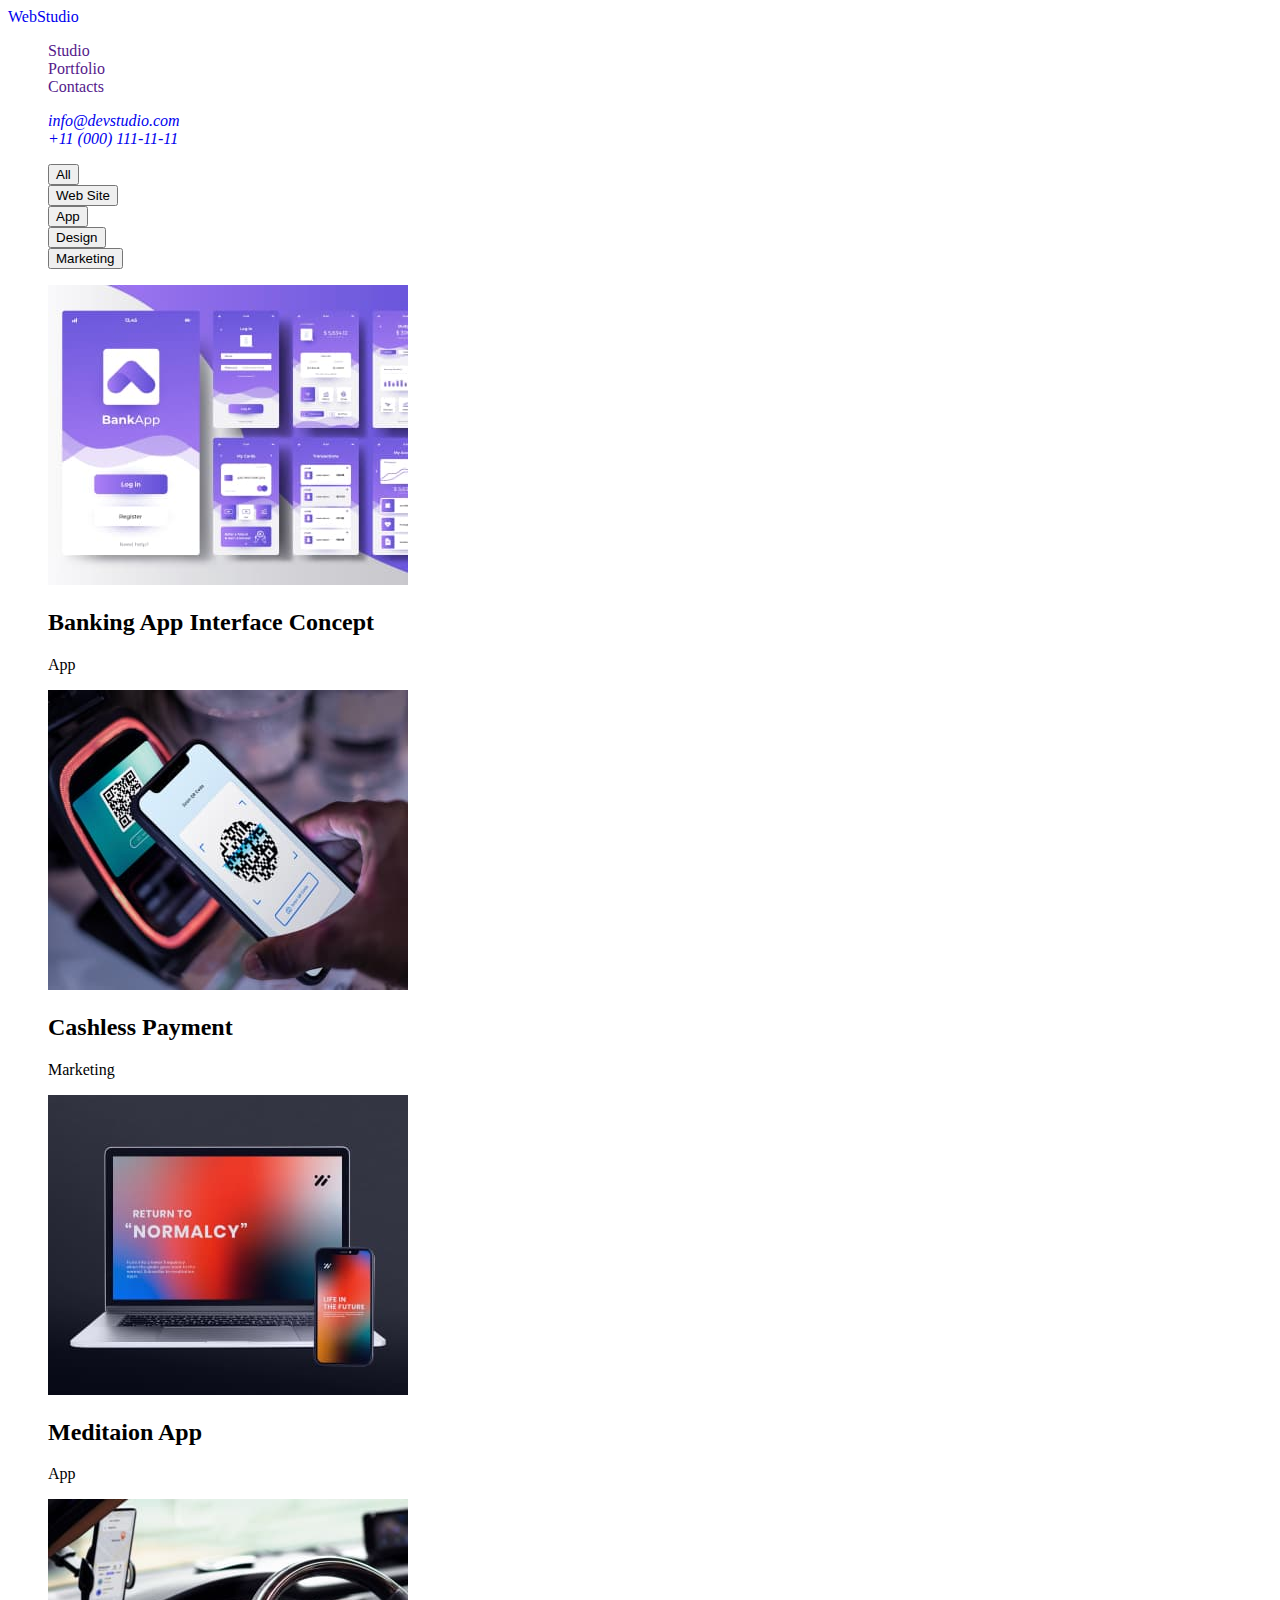
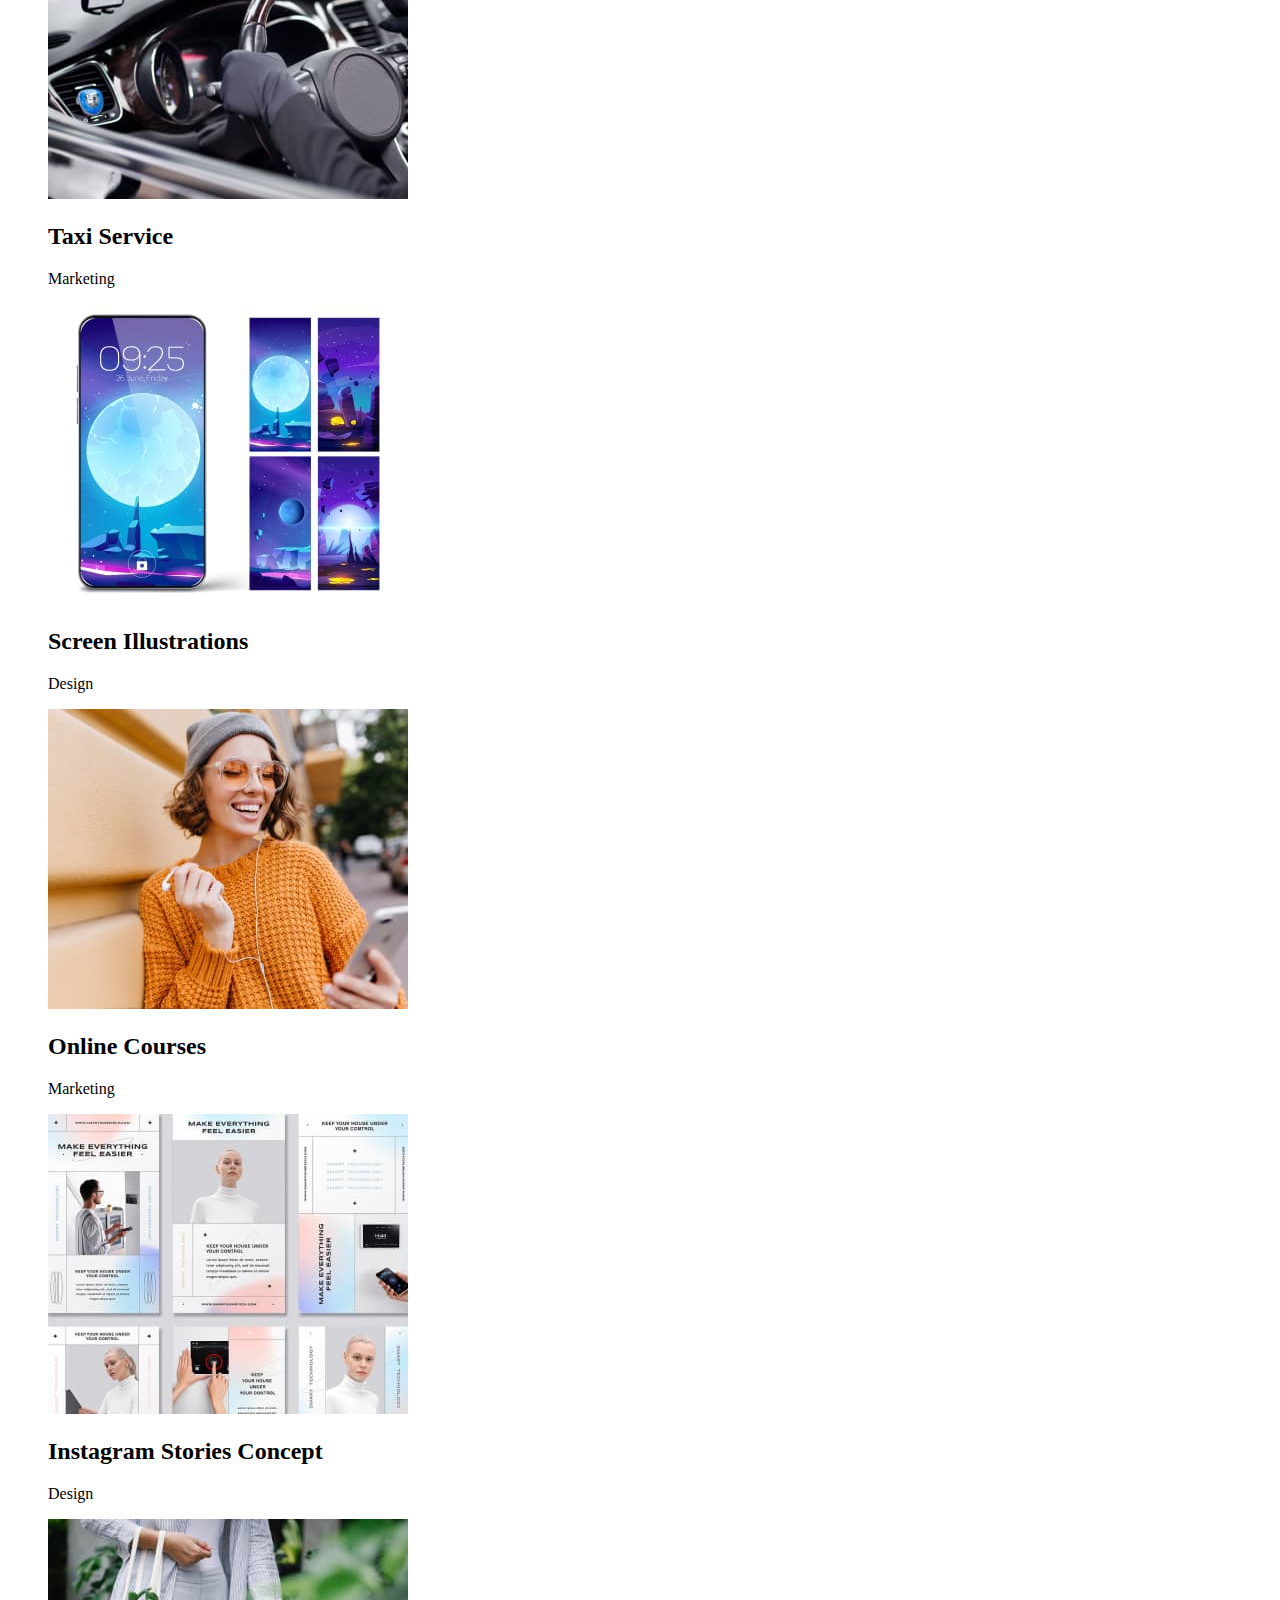
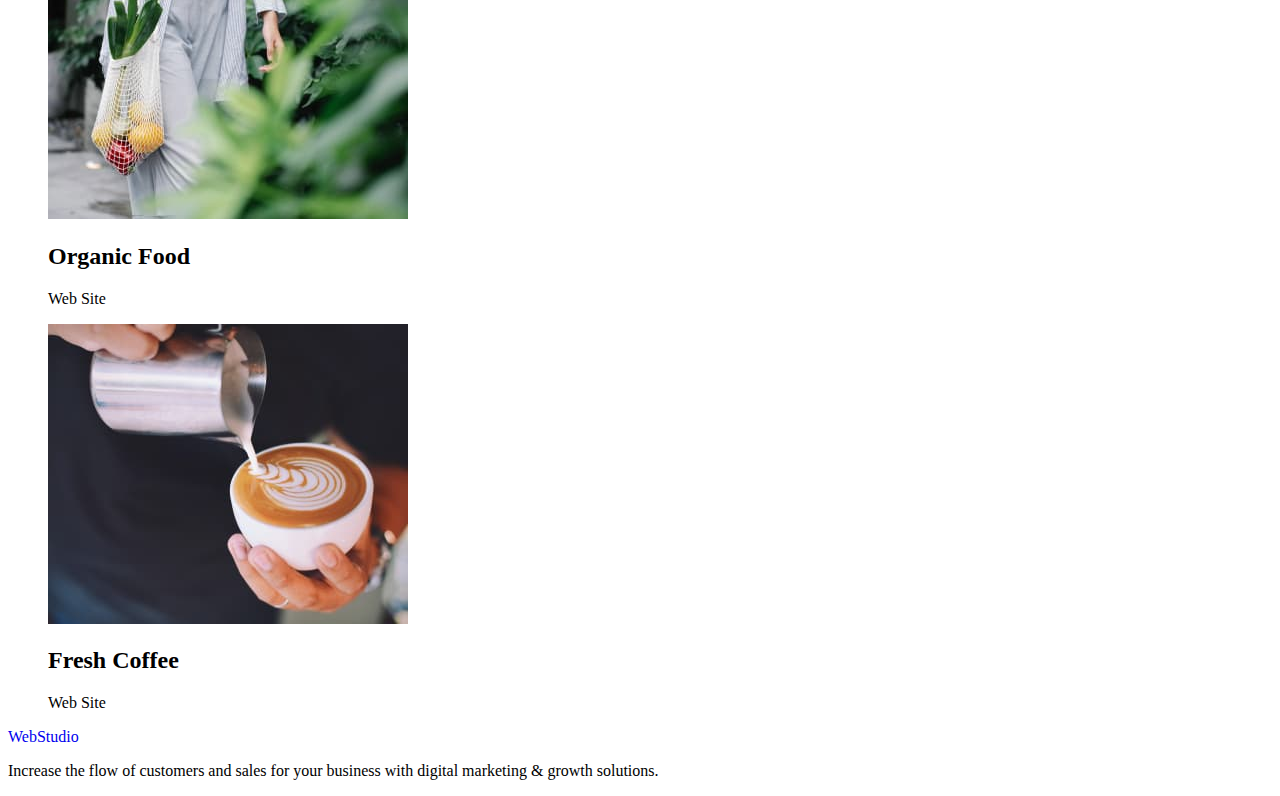
==== portfolio.html @ f1226c9b "update" ====
<!DOCTYPE html>
<html lang="en">
  <head>
    <meta charset="UTF-8" />
    <meta http-equiv="X-UA-Compatible" content="IE=edge" />
    <meta name="viewport" content="width=device-width, initial-scale=1.0" />
    <title>Document</title>
    <link rel="stylesheet" href="./css/styles.css" />
  </head>
  <body>
    <header>
      <nav>
        <a href="./index.html"><span>Web</span>Studio </a>
        <ul>
          <li><a href="">Studio</a></li>
          <li><a href="">Portfolio</a></li>
          <li><a href="">Contacts</a></li>
        </ul>
      </nav>
      <address>
        <ul>
          <li><a href="mailto:info@devstudio.com">info@devstudio.com</a></li>
          <li><a href="tel:+110001111111">+11 (000) 111-11-11</a></li>
        </ul>
      </address>
    </header>
    <main>
      <section>
        <h1 hidden>Menu</h1>
        <ul>
          <li><button type="button">All</button></li>
          <li><button type="button">Web Site</button></li>
          <li><button type="button">App</button></li>
          <li><button type="button">Design</button></li>
          <li><button type="button">Marketing</button></li>
        </ul>
      </section>
      <section>
        <h2 hidden>Our work</h2>
        <ul>
          <li>
            <img
              src="./images/projectcard1.jpg"
              alt="Banking App Interface Concept"
              width="360"
            />
            <h2>Banking App Interface Concept</h2>
            <p>App</p>
          </li>
          <li>
            <img
              src="./images/projectcard2.jpg"
              alt="Cashless Payment"
              width="360"
            />
            <h2>Cashless Payment</h2>
            <p>Marketing</p>
          </li>
          <li>
            <img
              src="./images/projectcard3.jpg"
              alt="Meditaion App"
              width="360"
            />
            <h2>Meditaion App</h2>
            <p>App</p>
          </li>
          <li>
            <img src="./images/projectcard4.jpg" alt="Car" width="360" />
            <h2>Taxi Service</h2>
            <p>Marketing</p>
          </li>
          <li>
            <img
              src="./images/projectcard5.jpg"
              alt="Screen Illustrations"
              width="360"
            />
            <h2>Screen Illustrations</h2>
            <p>Design</p>
          </li>
          <li>
            <img
              src="./images/projectcard6.jpg"
              alt="Girl in glasses"
              width="360"
            />
            <h2>Online Courses</h2>
            <p>Marketing</p>
          </li>
          <li>
            <img
              src="./images/projectcard7.jpg"
              alt="Instagram Stories"
              width="360"
            />
            <h2>Instagram Stories Concept</h2>
            <p>Design</p>
          </li>
          <li>
            <img
              src="./images/projectcard8.jpg"
              alt="Organic Food"
              width="360"
            />
            <h2>Organic Food</h2>
            <p>Web Site</p>
          </li>
          <li>
            <img
              src="./images/projectcard9.jpg"
              alt="Cup of Coffee"
              width="360"
            />
            <h2>Fresh Coffee</h2>
            <p>Web Site</p>
          </li>
        </ul>
      </section>
    </main>
    <footer>
      <a href="./index.html"> WebStudio </a>
      <p>
        Increase the flow of customers and sales for your business with digital
        marketing & growth solutions.
      </p>
    </footer>
  </body>
</html>
---- css/styles.css ----
ul {
    list-style: none;
}
a {
    text-decoration: none;
}
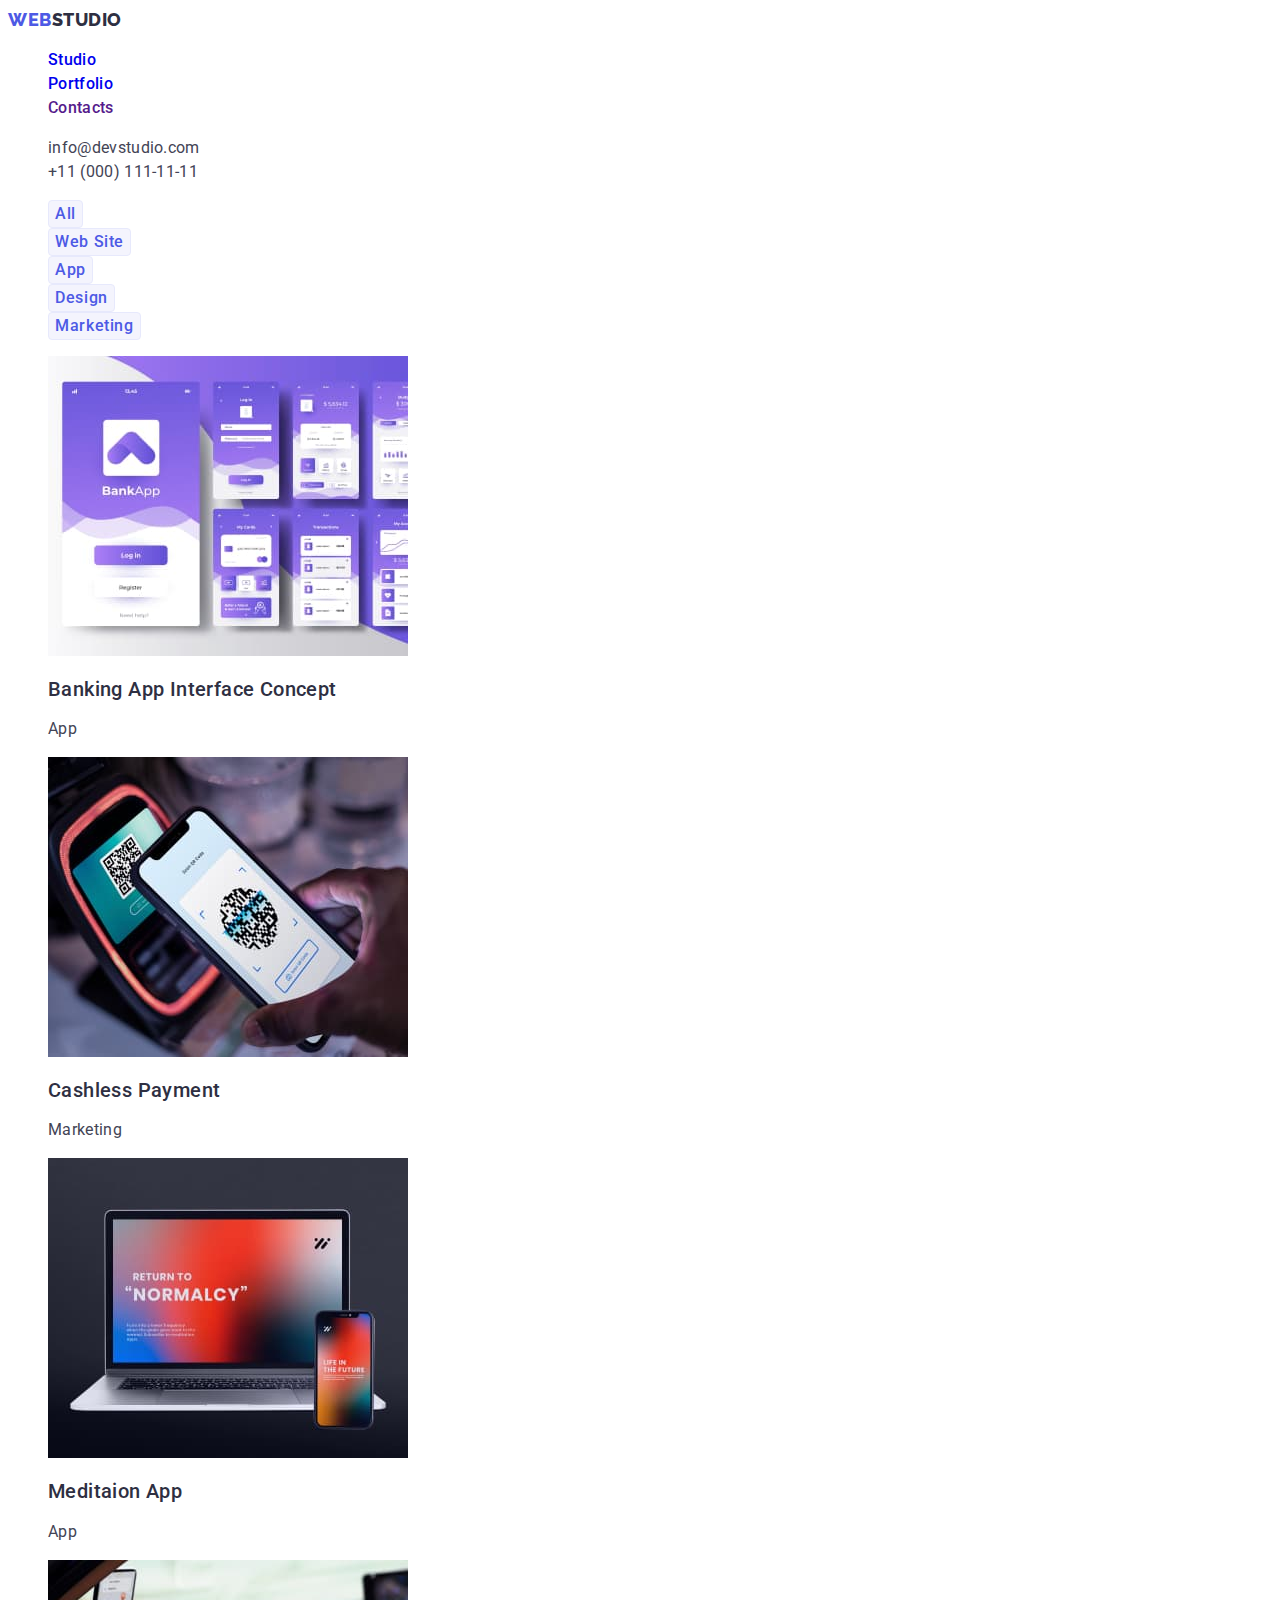
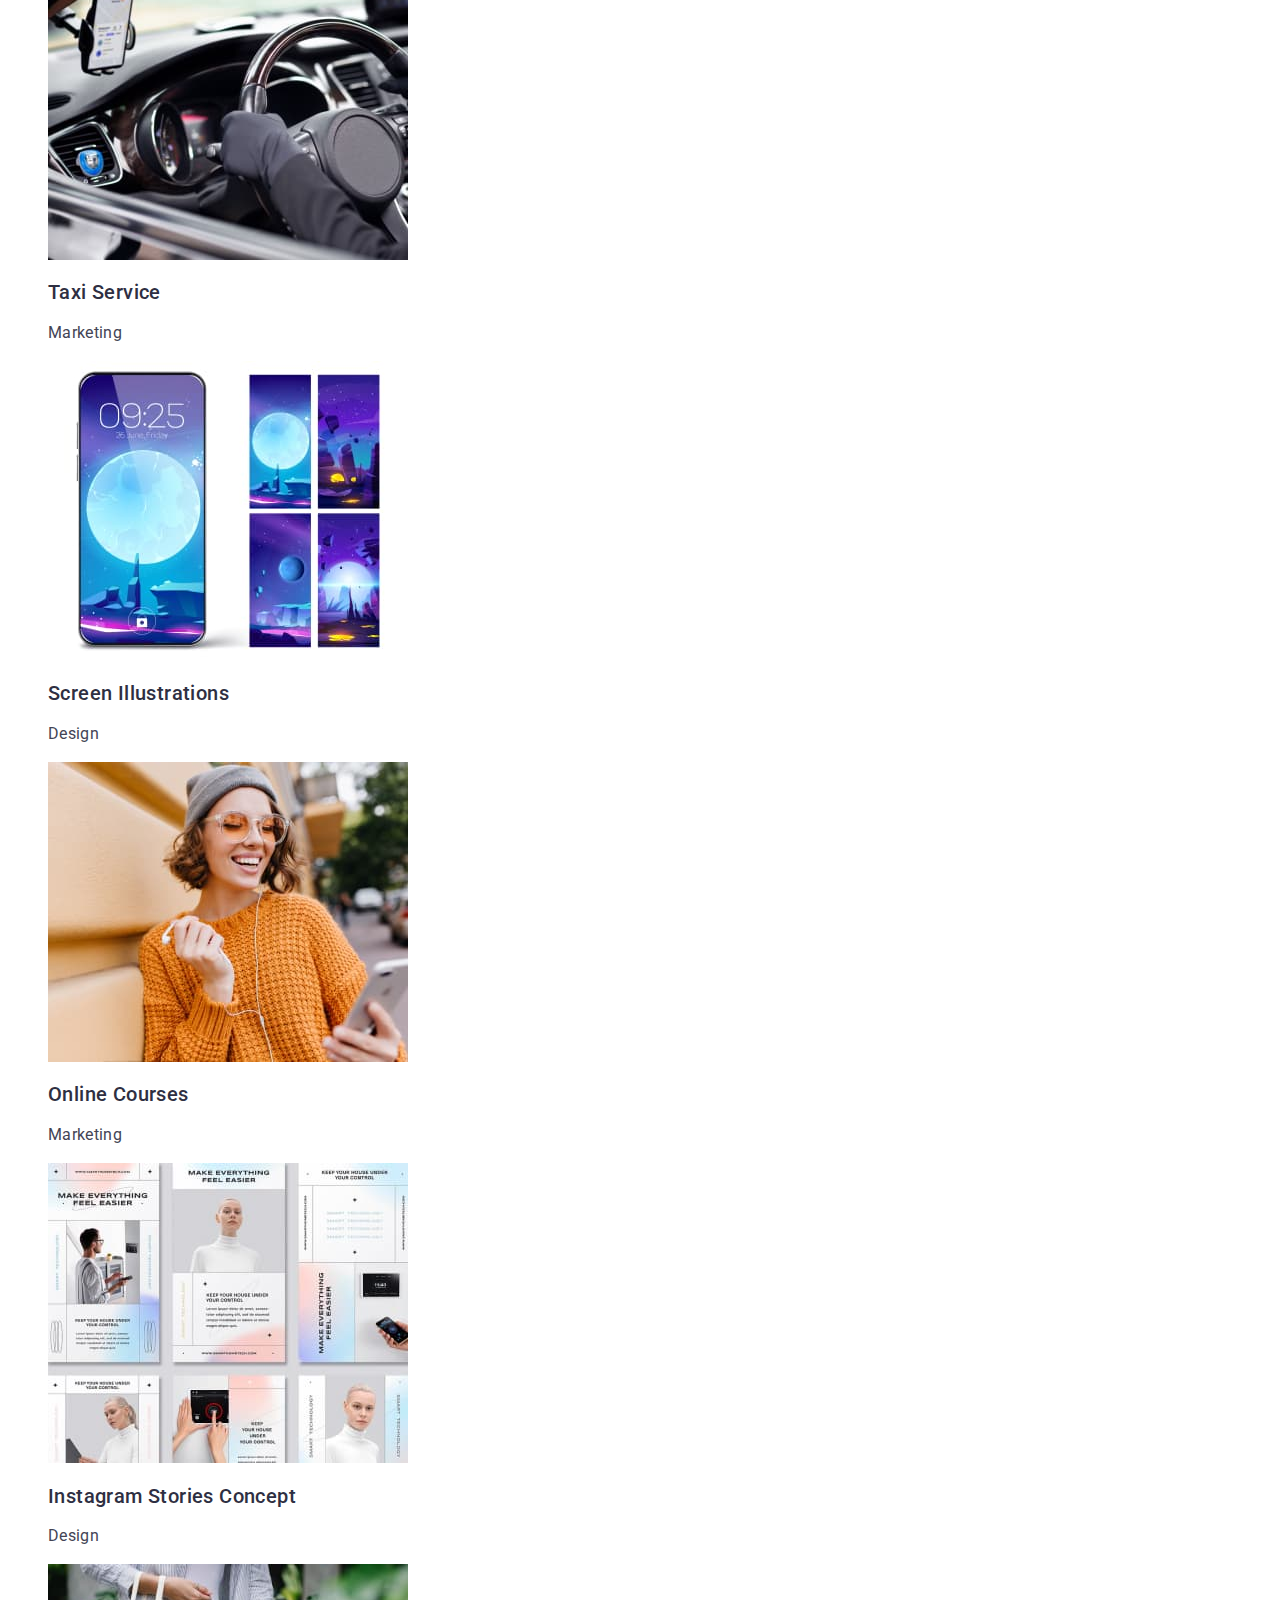
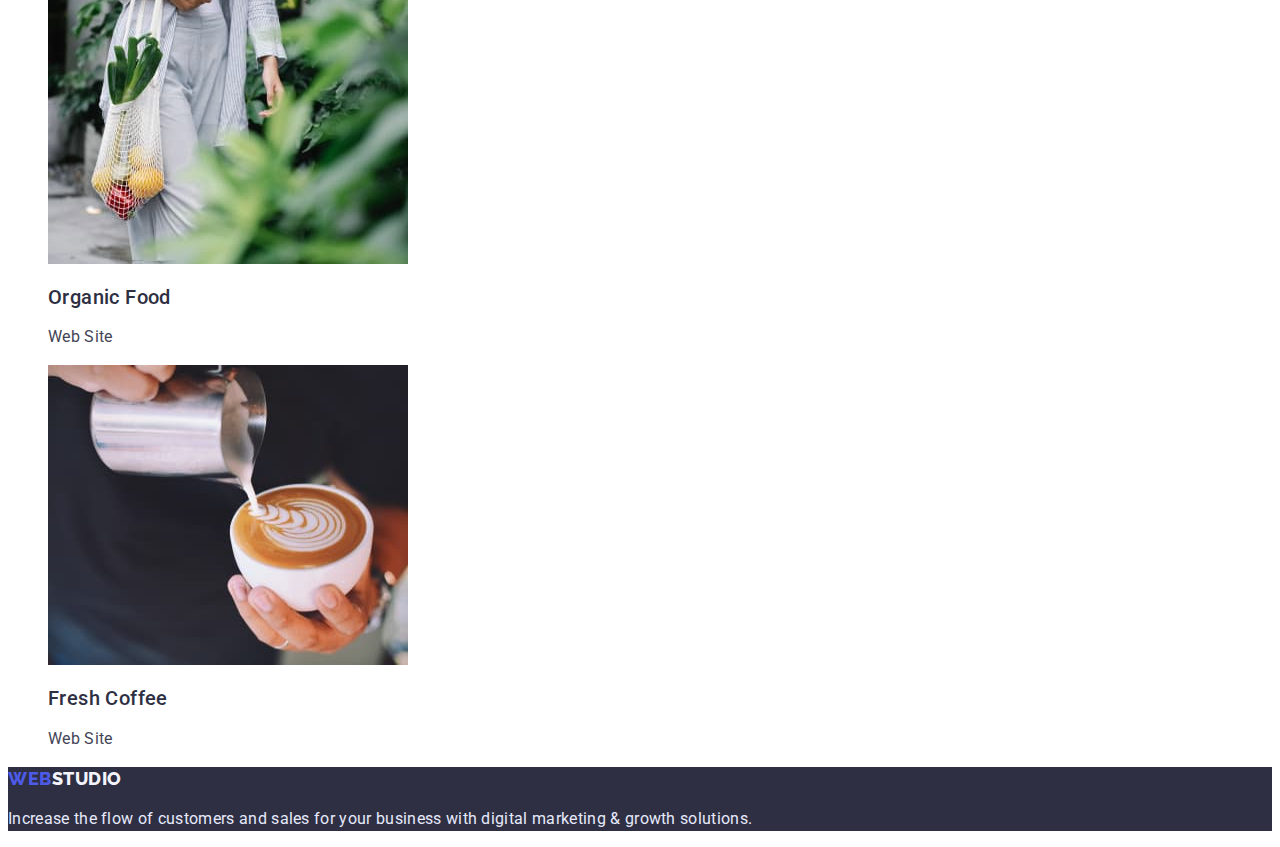
==== commit 60f3e53c: "update css and html" ====
--- a/portfolio.html
+++ b/portfolio.html
@@ -5,47 +5,72 @@
     <meta http-equiv="X-UA-Compatible" content="IE=edge" />
     <meta name="viewport" content="width=device-width, initial-scale=1.0" />
     <title>Document</title>
+    <link rel="preconnect" href="https://fonts.googleapis.com" />
+    <link rel="preconnect" href="https://fonts.gstatic.com" crossorigin />
+    <link rel="preconnect" href="https://fonts.googleapis.com" />
+    <link rel="preconnect" href="https://fonts.gstatic.com" crossorigin />
+    <link
+      href="https://fonts.googleapis.com/css2?family=Raleway:wght@800&family=Roboto:wght@400;500;700;900&display=swap"
+      rel="stylesheet"
+    />
     <link rel="stylesheet" href="./css/styles.css" />
   </head>
   <body>
+    <!--------HEADER------ -->
     <header>
       <nav>
-        <a href="./index.html"><span>Web</span>Studio </a>
-        <ul>
-          <li><a href="">Studio</a></li>
-          <li><a href="">Portfolio</a></li>
-          <li><a href="">Contacts</a></li>
+        <a class="link logo" href="./index.html"
+          ><span class="logo-web">Web</span>Studio
+        </a>
+        <ul class="list list-nav">
+          <li><a class="link link-active" href="./index.html">Studio</a></li>
+          <li>
+            <a class="link link-active" href="./portfolio.html">Portfolio</a>
+          </li>
+          <li><a class="link link-active" href="">Contacts</a></li>
         </ul>
       </nav>
       <address>
-        <ul>
-          <li><a href="mailto:info@devstudio.com">info@devstudio.com</a></li>
-          <li><a href="tel:+110001111111">+11 (000) 111-11-11</a></li>
+        <ul class="list">
+          <li>
+            <a
+              class="link link-contact link-active"
+              href="mailto:info@devstudio.com"
+              >info@devstudio.com</a
+            >
+          </li>
+          <li>
+            <a class="link link-contact" href="tel:+110001111111"
+              >+11 (000) 111-11-11</a
+            >
+          </li>
         </ul>
       </address>
     </header>
     <main>
+      <!--------NAVIGATION-BTN------ -->
       <section>
         <h1 hidden>Menu</h1>
-        <ul>
-          <li><button type="button">All</button></li>
-          <li><button type="button">Web Site</button></li>
-          <li><button type="button">App</button></li>
-          <li><button type="button">Design</button></li>
-          <li><button type="button">Marketing</button></li>
+        <ul class="list">
+          <li><button class="btn-menu" type="button">All</button></li>
+          <li><button class="btn-menu" type="button">Web Site</button></li>
+          <li><button class="btn-menu" type="button">App</button></li>
+          <li><button class="btn-menu" type="button">Design</button></li>
+          <li><button class="btn-menu" type="button">Marketing</button></li>
         </ul>
       </section>
+      <!--------GALLERY------ -->
       <section>
         <h2 hidden>Our work</h2>
-        <ul>
+        <ul class="list">
           <li>
             <img
               src="./images/projectcard1.jpg"
               alt="Banking App Interface Concept"
               width="360"
             />
-            <h2>Banking App Interface Concept</h2>
-            <p>App</p>
+            <h2 class="advantage-subtitle">Banking App Interface Concept</h2>
+            <p class="advantage-text">App</p>
           </li>
           <li>
             <img
@@ -53,8 +78,8 @@
               alt="Cashless Payment"
               width="360"
             />
-            <h2>Cashless Payment</h2>
-            <p>Marketing</p>
+            <h2 class="advantage-subtitle">Cashless Payment</h2>
+            <p class="advantage-text">Marketing</p>
           </li>
           <li>
             <img
@@ -62,13 +87,13 @@
               alt="Meditaion App"
               width="360"
             />
-            <h2>Meditaion App</h2>
-            <p>App</p>
+            <h2 class="advantage-subtitle">Meditaion App</h2>
+            <p class="advantage-text">App</p>
           </li>
           <li>
             <img src="./images/projectcard4.jpg" alt="Car" width="360" />
-            <h2>Taxi Service</h2>
-            <p>Marketing</p>
+            <h2 class="advantage-subtitle">Taxi Service</h2>
+            <p class="advantage-text">Marketing</p>
           </li>
           <li>
             <img
@@ -76,8 +101,8 @@
               alt="Screen Illustrations"
               width="360"
             />
-            <h2>Screen Illustrations</h2>
-            <p>Design</p>
+            <h2 class="advantage-subtitle">Screen Illustrations</h2>
+            <p class="advantage-text">Design</p>
           </li>
           <li>
             <img
@@ -85,8 +110,8 @@
               alt="Girl in glasses"
               width="360"
             />
-            <h2>Online Courses</h2>
-            <p>Marketing</p>
+            <h2 class="advantage-subtitle">Online Courses</h2>
+            <p class="advantage-text">Marketing</p>
           </li>
           <li>
             <img
@@ -94,8 +119,8 @@
               alt="Instagram Stories"
               width="360"
             />
-            <h2>Instagram Stories Concept</h2>
-            <p>Design</p>
+            <h2 class="advantage-subtitle">Instagram Stories Concept</h2>
+            <p class="advantage-text">Design</p>
           </li>
           <li>
             <img
@@ -103,8 +128,8 @@
               alt="Organic Food"
               width="360"
             />
-            <h2>Organic Food</h2>
-            <p>Web Site</p>
+            <h2 class="advantage-subtitle">Organic Food</h2>
+            <p class="advantage-text">Web Site</p>
           </li>
           <li>
             <img
@@ -112,15 +137,19 @@
               alt="Cup of Coffee"
               width="360"
             />
-            <h2>Fresh Coffee</h2>
-            <p>Web Site</p>
+            <h2 class="advantage-subtitle">Fresh Coffee</h2>
+            <p class="advantage-text">Web Site</p>
           </li>
         </ul>
       </section>
     </main>
-    <footer>
-      <a href="./index.html"> WebStudio </a>
-      <p>
+    <!--------- FOOTER---- -->
+    <footer class="main-section">
+      <a class="link logo" href="./index.html"
+        ><span class="logo-web">Web</span
+        ><span class="logo-web-light">Studio</span>
+      </a>
+      <p class="advantage-text footer-content">
         Increase the flow of customers and sales for your business with digital
         marketing & growth solutions.
       </p>
--- a/css/styles.css
+++ b/css/styles.css
@@ -1,6 +1,153 @@
-ul {
-    list-style: none;
+body {
+  color: #2e2f42;
+  background-color: #ffffff;
+  font-family: 'Roboto', sans-serif;
 }
-a {
-    text-decoration: none;
-}+
+.list {
+  list-style: none;
+  font-style: normal;
+}
+
+.link {
+  text-decoration: none;
+}
+/*============================HEADER===========*/
+
+.logo {
+  font-family: 'Raleway';
+  font-weight: 800;
+  font-size: 18px;
+  line-height: 1.33;
+  display: flex;
+  align-items: center;
+  letter-spacing: 0.03em;
+  text-transform: uppercase;
+  color: #2e2f42;
+}
+
+.logo-web {
+  color: #4d5ae5;
+}
+
+.list-nav {
+  font-style: normal;
+  font-weight: 500;
+  font-size: 16px;
+  line-height: 1.5;
+  letter-spacing: 0.02em;
+}
+
+.link-contact {
+  font-weight: 400;
+  font-size: 16px;
+  line-height: 1.5;
+  letter-spacing: 0.02em;
+  color: #434455;
+}
+
+.link-active:hover,
+.link-active:focus {
+  color: #404bbf;
+}
+/*============================/HEADER===========*/
+
+/*============================MAIN SECTION===========*/
+
+.main-section {
+  background: #2e2f42;
+}
+.main-title {
+  font-weight: 700;
+  font-size: 56px;
+  line-height: 1.07;
+  text-align: center;
+  letter-spacing: 0.02em;
+  color: #ffffff;
+}
+.btn-order {
+  font-family: 'Roboto', sans-serif;
+  font-weight: 500;
+  font-size: 16px;
+  line-height: 1.5;
+  display: flex;
+  align-items: center;
+  letter-spacing: 0.04em;
+  color: #ffffff;
+  background: #4d5ae5;
+  box-shadow: 0px 4px 4px rgba(0, 0, 0, 0.15);
+  border-radius: 4px;
+  cursor: pointer;
+}
+.btn-order:hover,
+.btn-order:focus {
+  background-color: #404bbf;
+  box-shadow: 0px 4px 4px rgba(0, 0, 0, 0.15);
+  border-radius: 4px;
+}
+.btn-menu {
+  font-family: 'Roboto', sans-serif;
+  font-weight: 500;
+  font-size: 16px;
+  line-height: 1.5;
+  display: flex;
+  align-items: center;
+  text-align: center;
+  letter-spacing: 0.04em;
+  color: #4d5ae5;
+  cursor: pointer;
+
+  background: #f4f4fd;
+  border: 1px solid #e7e9fc;
+  border-radius: 4px;
+}
+.btn-menu:hover,
+.btn-menu:focus {
+  background: #404bbf;
+  box-shadow: 0px 3px 1px rgba(0, 0, 0, 0.1), 0px 2px 1px rgba(0, 0, 0, 0.08),
+    0px 2px 2px rgba(0, 0, 0, 0.12);
+  border-radius: 4px;
+  color: #ffffff;
+}
+/*============================/MAIN SECTION===========*/
+
+/*============================ADVANTAGE===========*/
+.advantage-subtitle {
+  font-weight: 500;
+  font-size: 20px;
+  line-height: 1.2;
+  letter-spacing: 0.02em;
+}
+
+.advantage-text {
+  font-size: 16px;
+  line-height: 1.5;
+  letter-spacing: 0.02em;
+  color: #434455;
+}
+/*============================/ADVANTAGE===========*/
+
+/*============================ABOUT US===========*/
+.main-suptitle {
+  font-weight: 700;
+  font-size: 36px;
+  line-height: 1.11;
+  letter-spacing: 0.02em;
+  text-transform: capitalize;
+}
+/*============================/ABOUT US===========*/
+
+/*============================OUR COMMAND===========*/
+.our-command {
+  background-color: #f4f4fd;
+}
+/*============================/OUR COMMAND===========*/
+
+/*============================FOOTER===========*/
+.logo-web-light {
+  color: #f4f4fd;
+}
+.footer-content {
+  color: #e7e9fc;
+}
+/*============================/FOOTER===========*/
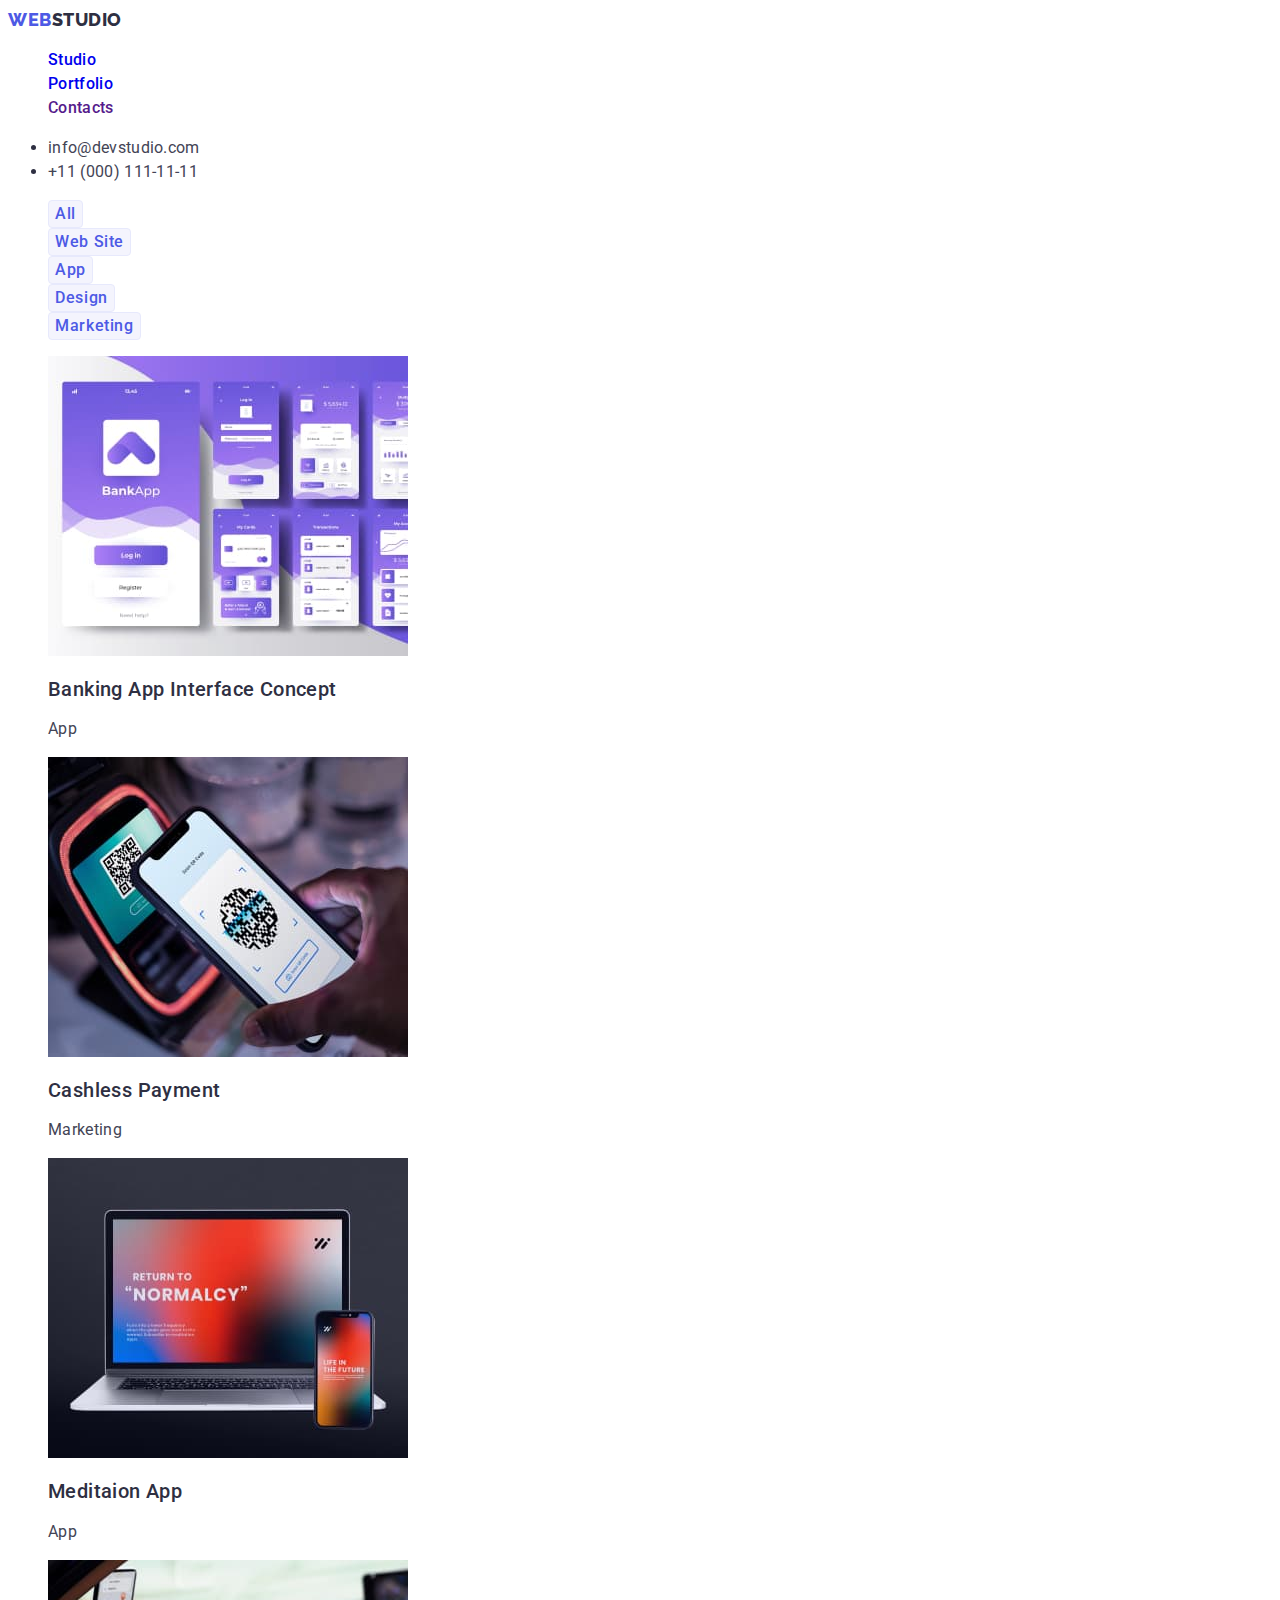
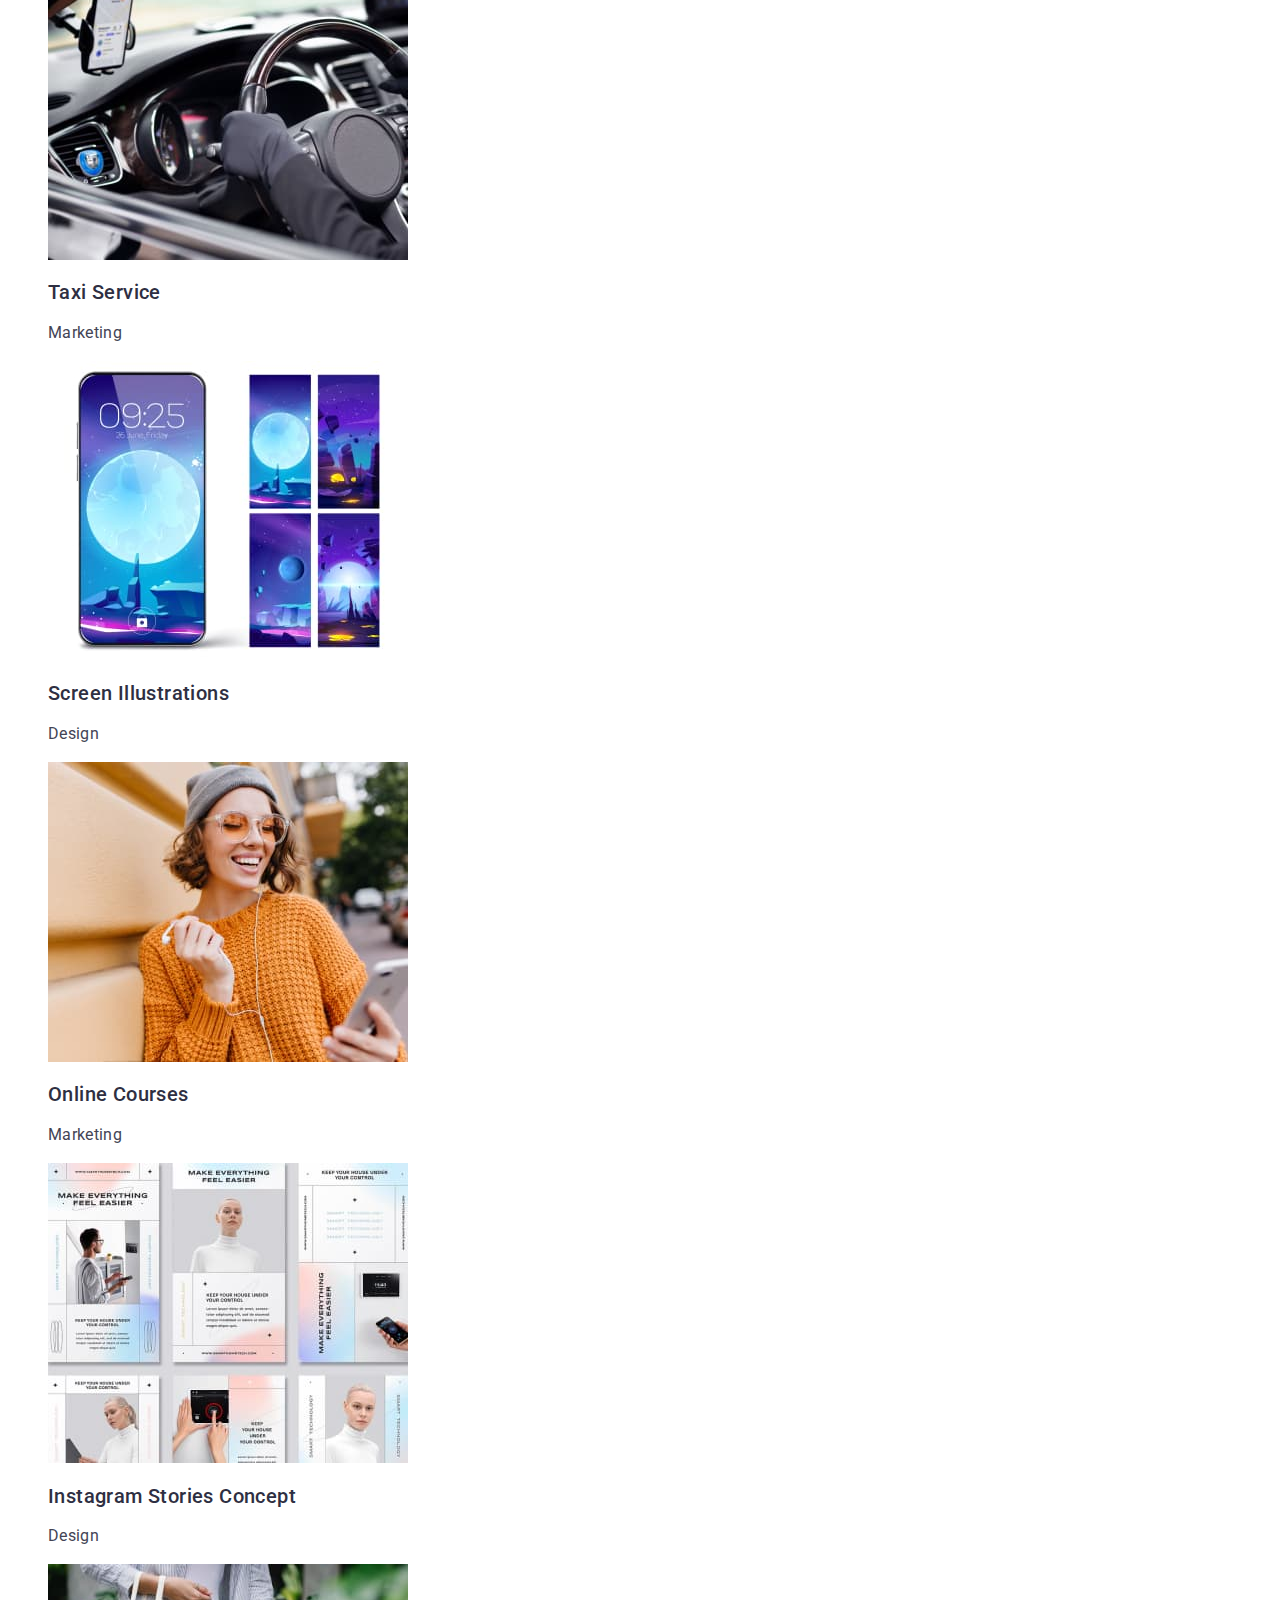
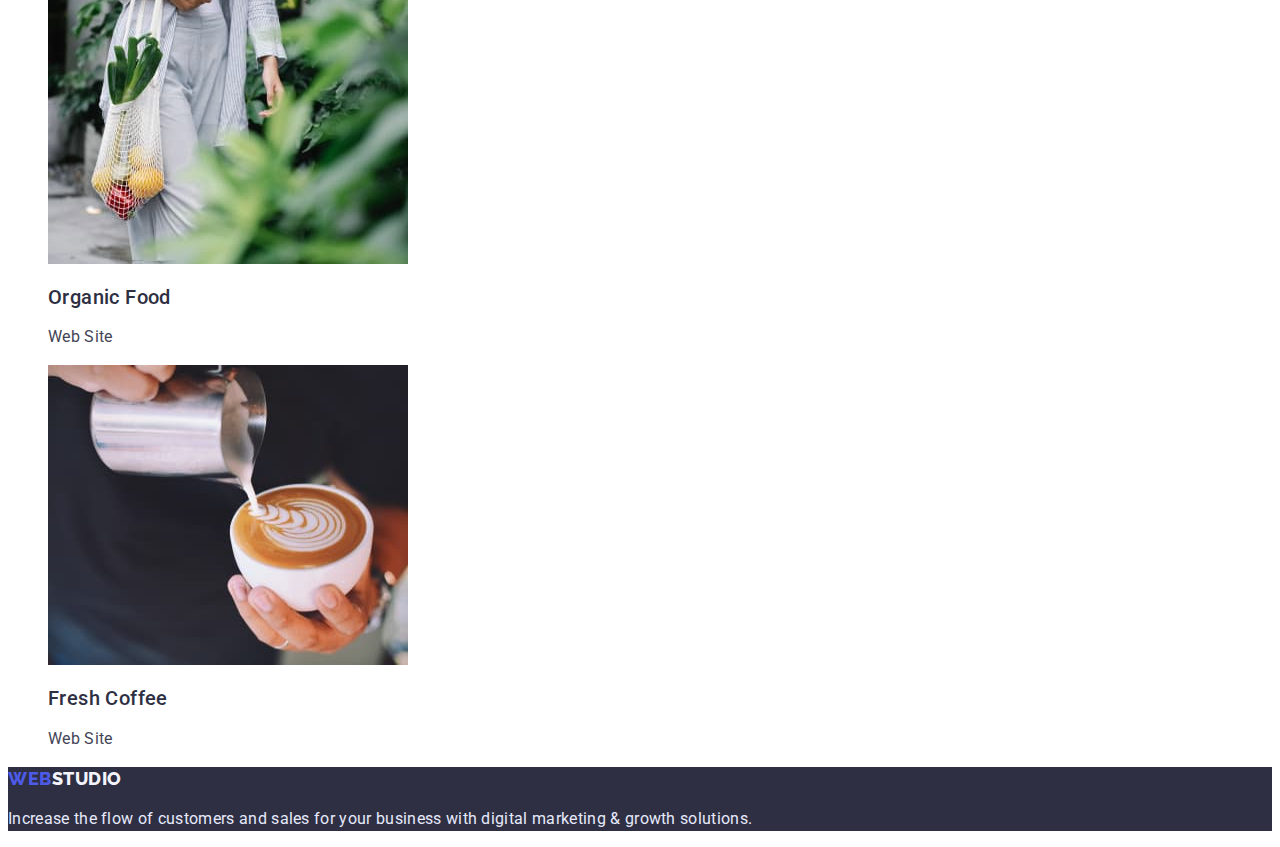
==== commit 199b2b86: "update" ====
--- a/portfolio.html
+++ b/portfolio.html
@@ -30,8 +30,8 @@
           <li><a class="link link-active" href="">Contacts</a></li>
         </ul>
       </nav>
-      <address>
-        <ul class="list">
+      <address class="list">
+        <ul>
           <li>
             <a
               class="link link-contact link-active"
@@ -40,7 +40,7 @@
             >
           </li>
           <li>
-            <a class="link link-contact" href="tel:+110001111111"
+            <a class="link link-contact link-active" href="tel:+110001111111"
               >+11 (000) 111-11-11</a
             >
           </li>
@@ -50,7 +50,7 @@
     <main>
       <!--------NAVIGATION-BTN------ -->
       <section>
-        <h1 hidden>Menu</h1>
+        <h1 hidden class="visually-hidden">Menu</h1>
         <ul class="list">
           <li><button class="btn-menu" type="button">All</button></li>
           <li><button class="btn-menu" type="button">Web Site</button></li>
@@ -61,9 +61,10 @@
       </section>
       <!--------GALLERY------ -->
       <section>
-        <h2 hidden>Our work</h2>
+        <h2 hidden class="visually-hidden">Our work</h2>
         <ul class="list">
           <li>
+            <!-- обернуть картинку заголовок и абзац в ссылку -->
             <img
               src="./images/projectcard1.jpg"
               alt="Banking App Interface Concept"
--- a/css/styles.css
+++ b/css/styles.css
@@ -11,6 +11,18 @@
 
 .link {
   text-decoration: none;
+}
+.visually-hidden {
+  position: absolute;
+  white-space: nowrap;
+  width: 1px;
+  height: 1px;
+  overflow: hidden;
+  border: 0;
+  padding: 0;
+  clip: rect(0 0 0 0);
+  clip-path: inset(50%);
+  margin: -1px;
 }
 /*============================HEADER===========*/
 
@@ -31,7 +43,6 @@
 }
 
 .list-nav {
-  font-style: normal;
   font-weight: 500;
   font-size: 16px;
   line-height: 1.5;
@@ -66,7 +77,7 @@
   color: #ffffff;
 }
 .btn-order {
-  font-family: 'Roboto', sans-serif;
+  font-family: inherit;
   font-weight: 500;
   font-size: 16px;
   line-height: 1.5;
@@ -86,7 +97,7 @@
   border-radius: 4px;
 }
 .btn-menu {
-  font-family: 'Roboto', sans-serif;
+  font-family: inherit;
   font-weight: 500;
   font-size: 16px;
   line-height: 1.5;
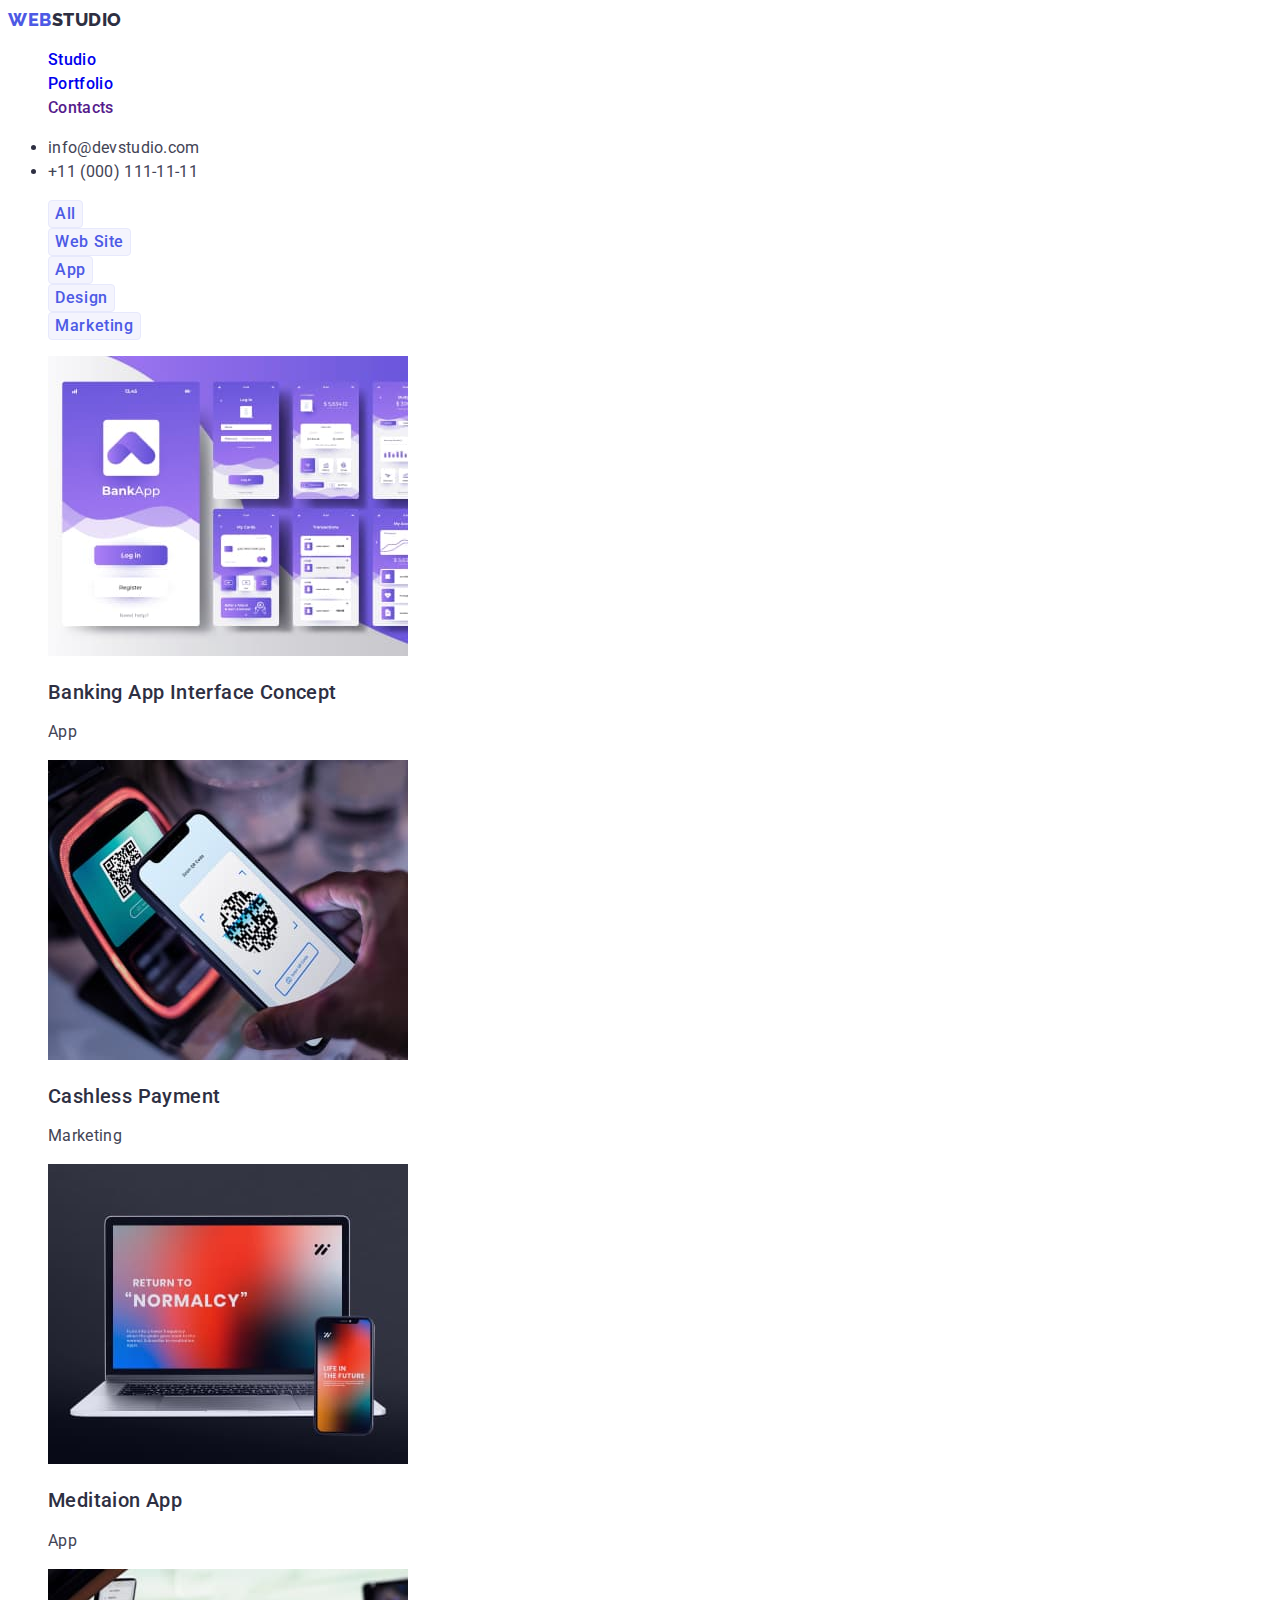
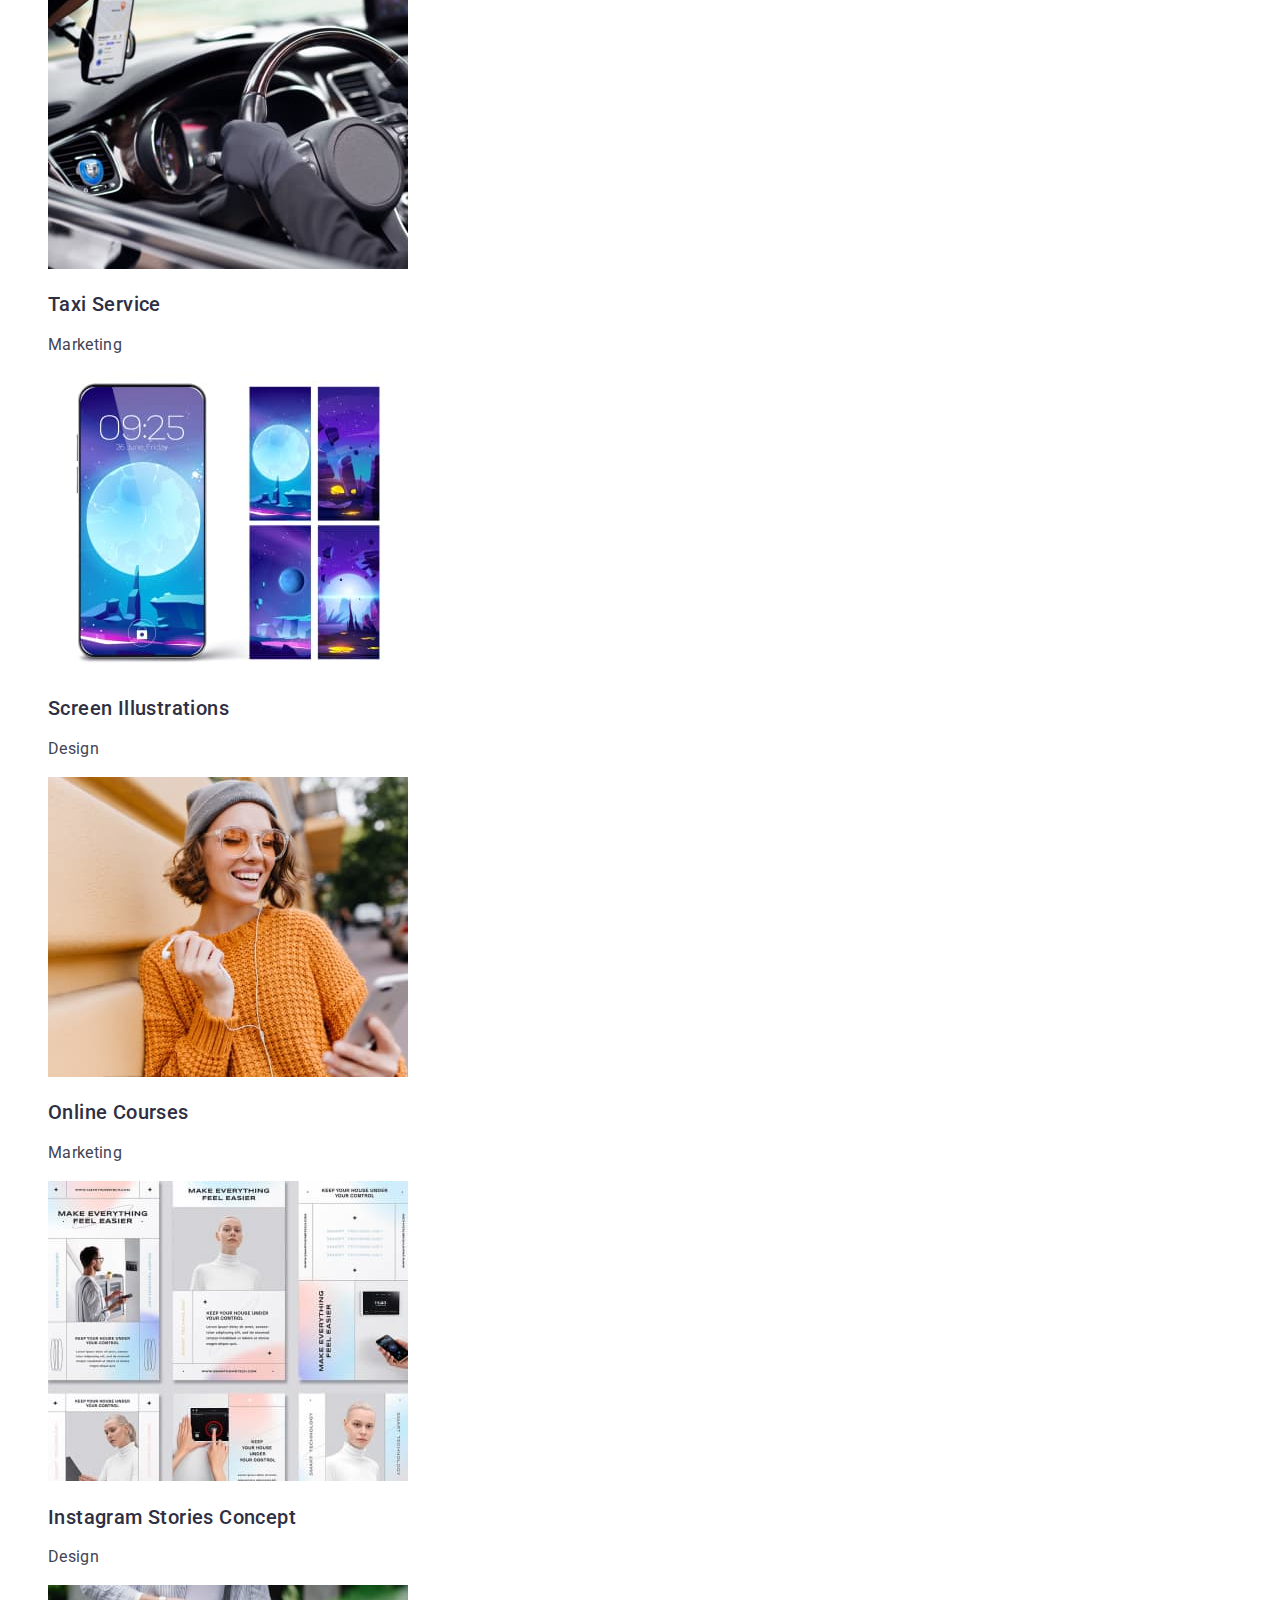
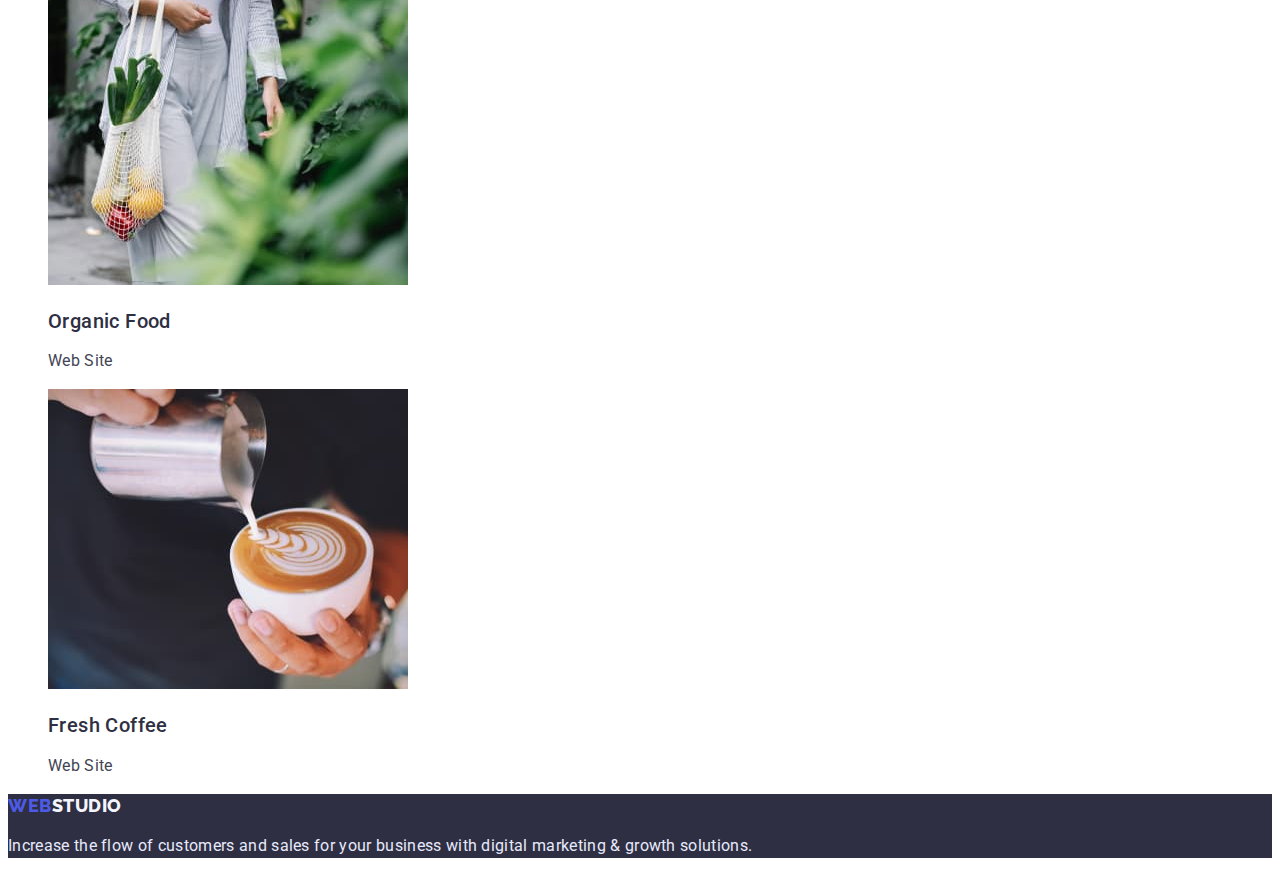
==== commit 3c4f0827: "update" ====
--- a/portfolio.html
+++ b/portfolio.html
@@ -50,18 +50,18 @@
     <main>
       <!--------NAVIGATION-BTN------ -->
       <section>
-        <h1 hidden class="visually-hidden">Menu</h1>
+        <h1 class="visually-hidden">Menu</h1>
         <ul class="list">
-          <li><button class="btn-menu" type="button">All</button></li>
-          <li><button class="btn-menu" type="button">Web Site</button></li>
-          <li><button class="btn-menu" type="button">App</button></li>
-          <li><button class="btn-menu" type="button">Design</button></li>
-          <li><button class="btn-menu" type="button">Marketing</button></li>
+          <li><button class="btn-menu btn" type="button">All</button></li>
+          <li><button class="btn-menu btn" type="button">Web Site</button></li>
+          <li><button class="btn-menu btn" type="button">App</button></li>
+          <li><button class="btn-menu btn" type="button">Design</button></li>
+          <li><button class="btn-menu btn" type="button">Marketing</button></li>
         </ul>
       </section>
       <!--------GALLERY------ -->
       <section>
-        <h2 hidden class="visually-hidden">Our work</h2>
+        <h2 class="visually-hidden">Our work</h2>
         <ul class="list">
           <li>
             <!-- обернуть картинку заголовок и абзац в ссылку -->
--- a/css/styles.css
+++ b/css/styles.css
@@ -2,6 +2,8 @@
   color: #2e2f42;
   background-color: #ffffff;
   font-family: 'Roboto', sans-serif;
+  line-height: 1.5;
+  font-size: 16px;
 }
 
 .list {
@@ -24,6 +26,20 @@
   clip-path: inset(50%);
   margin: -1px;
 }
+/* ====================COMPONENTS============= */
+.btn {
+  font-family: inherit;
+  font-weight: 500;
+  font-size: 16px;
+  line-height: 1.5;
+
+  display: flex;
+  align-items: center;
+  letter-spacing: 0.04em;
+  cursor: pointer;
+  border-radius: 4px;
+}
+/* ====================/COMPONENTS============= */
 /*============================HEADER===========*/
 
 .logo {
@@ -44,15 +60,11 @@
 
 .list-nav {
   font-weight: 500;
-  font-size: 16px;
-  line-height: 1.5;
   letter-spacing: 0.02em;
 }
 
 .link-contact {
   font-weight: 400;
-  font-size: 16px;
-  line-height: 1.5;
   letter-spacing: 0.02em;
   color: #434455;
 }
@@ -69,7 +81,6 @@
   background: #2e2f42;
 }
 .main-title {
-  font-weight: 700;
   font-size: 56px;
   line-height: 1.07;
   text-align: center;
@@ -77,18 +88,10 @@
   color: #ffffff;
 }
 .btn-order {
-  font-family: inherit;
-  font-weight: 500;
-  font-size: 16px;
-  line-height: 1.5;
-  display: flex;
-  align-items: center;
-  letter-spacing: 0.04em;
   color: #ffffff;
   background: #4d5ae5;
   box-shadow: 0px 4px 4px rgba(0, 0, 0, 0.15);
-  border-radius: 4px;
-  cursor: pointer;
+ 
 }
 .btn-order:hover,
 .btn-order:focus {
@@ -96,21 +99,13 @@
   box-shadow: 0px 4px 4px rgba(0, 0, 0, 0.15);
   border-radius: 4px;
 }
+
 .btn-menu {
-  font-family: inherit;
-  font-weight: 500;
-  font-size: 16px;
-  line-height: 1.5;
-  display: flex;
-  align-items: center;
   text-align: center;
-  letter-spacing: 0.04em;
   color: #4d5ae5;
-  cursor: pointer;
-
   background: #f4f4fd;
   border: 1px solid #e7e9fc;
-  border-radius: 4px;
+  
 }
 .btn-menu:hover,
 .btn-menu:focus {
@@ -131,8 +126,6 @@
 }
 
 .advantage-text {
-  font-size: 16px;
-  line-height: 1.5;
   letter-spacing: 0.02em;
   color: #434455;
 }
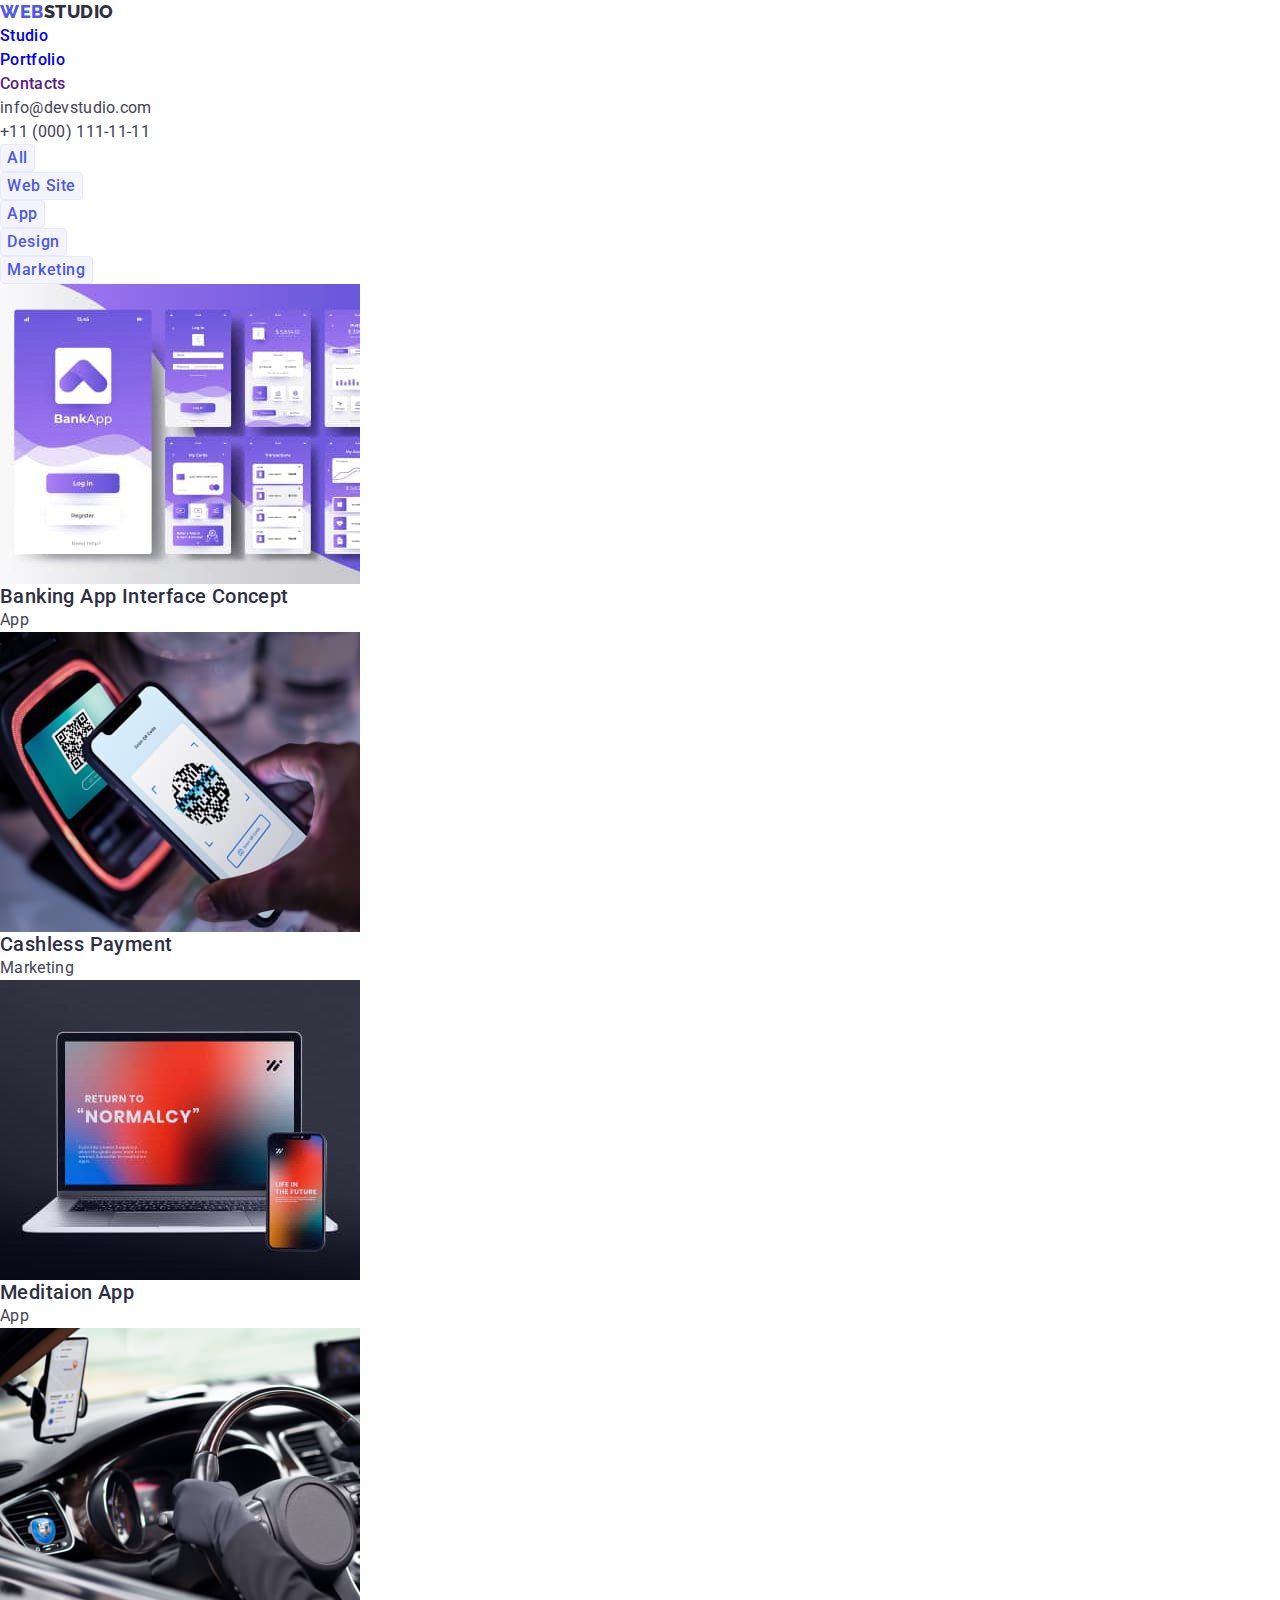
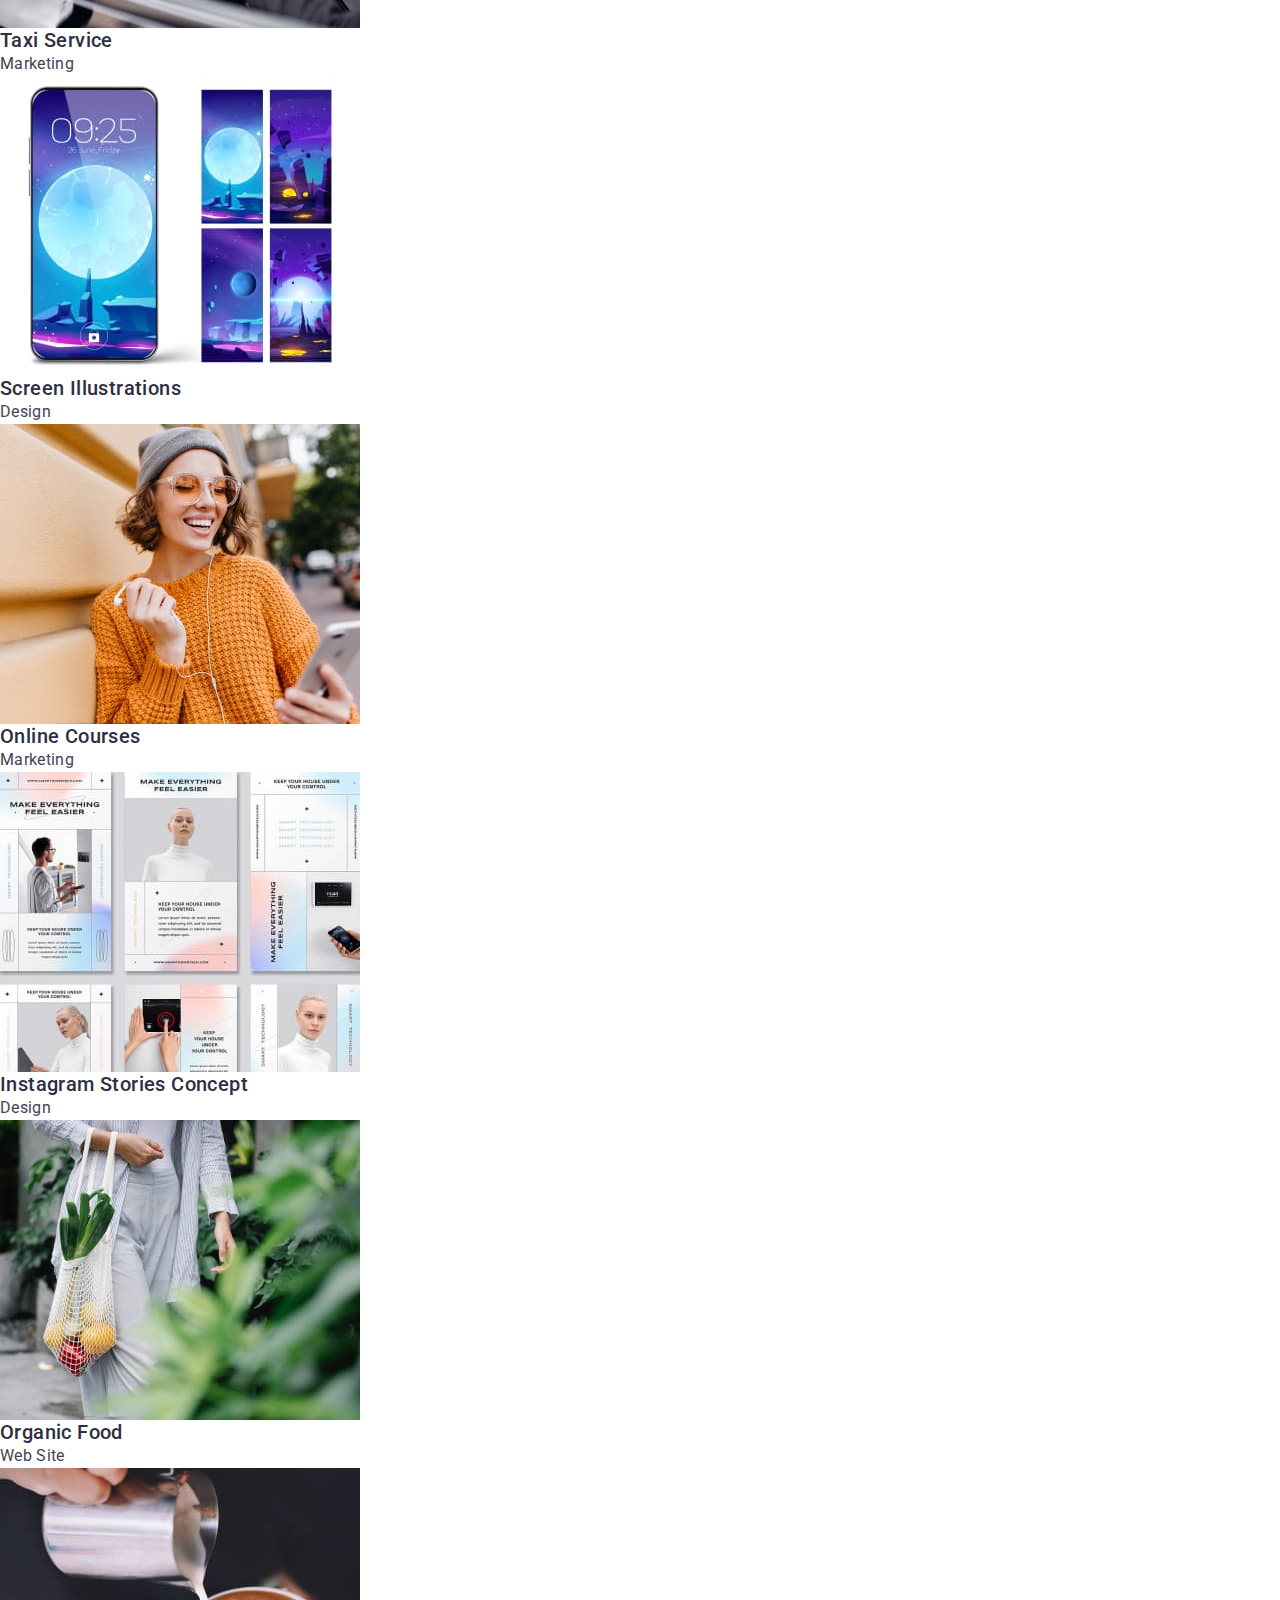
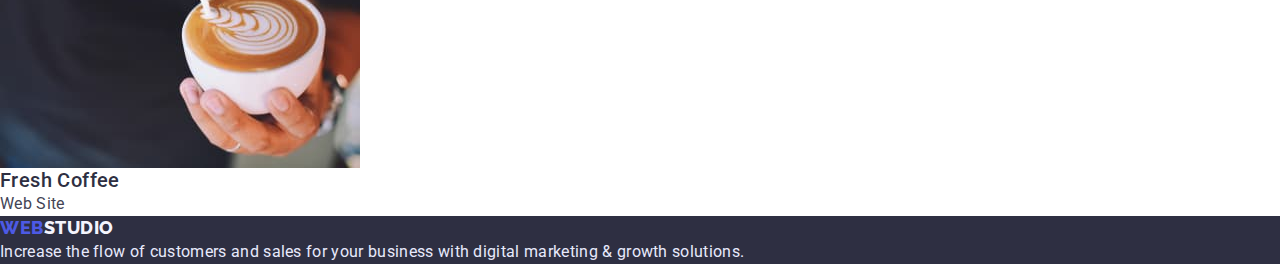
==== commit 7f37d4aa: "update" ====
--- a/portfolio.html
+++ b/portfolio.html
@@ -19,28 +19,26 @@
     <!--------HEADER------ -->
     <header>
       <nav>
-        <a class="link logo" href="./index.html"
+        <a class="logo" href="./index.html"
           ><span class="logo-web">Web</span>Studio
         </a>
-        <ul class="list list-nav">
+        <ul class="list-nav">
           <li><a class="link link-active" href="./index.html">Studio</a></li>
           <li>
-            <a class="link link-active" href="./portfolio.html">Portfolio</a>
+            <a class="link-active" href="./portfolio.html">Portfolio</a>
           </li>
-          <li><a class="link link-active" href="">Contacts</a></li>
+          <li><a class="link-active" href="">Contacts</a></li>
         </ul>
       </nav>
-      <address class="list">
+      <address>
         <ul>
           <li>
-            <a
-              class="link link-contact link-active"
-              href="mailto:info@devstudio.com"
+            <a class="link-contact link-active" href="mailto:info@devstudio.com"
               >info@devstudio.com</a
             >
           </li>
           <li>
-            <a class="link link-contact link-active" href="tel:+110001111111"
+            <a class="link-contact link-active" href="tel:+110001111111"
               >+11 (000) 111-11-11</a
             >
           </li>
@@ -51,7 +49,7 @@
       <!--------NAVIGATION-BTN------ -->
       <section>
         <h1 class="visually-hidden">Menu</h1>
-        <ul class="list">
+        <ul>
           <li><button class="btn-menu btn" type="button">All</button></li>
           <li><button class="btn-menu btn" type="button">Web Site</button></li>
           <li><button class="btn-menu btn" type="button">App</button></li>
@@ -62,7 +60,7 @@
       <!--------GALLERY------ -->
       <section>
         <h2 class="visually-hidden">Our work</h2>
-        <ul class="list">
+        <ul>
           <li>
             <!-- обернуть картинку заголовок и абзац в ссылку -->
             <img
@@ -146,7 +144,7 @@
     </main>
     <!--------- FOOTER---- -->
     <footer class="main-section">
-      <a class="link logo" href="./index.html"
+      <a class="logo" href="./index.html"
         ><span class="logo-web">Web</span
         ><span class="logo-web-light">Studio</span>
       </a>
--- a/css/styles.css
+++ b/css/styles.css
@@ -1,19 +1,43 @@
-body {
-  color: #2e2f42;
-  background-color: #ffffff;
-  font-family: 'Roboto', sans-serif;
-  line-height: 1.5;
-  font-size: 16px;
+:root {
+  --accent-color: #2e2f42;
+  --primary-font: 'Roboto', sans-serif;
+  --primary-font-size: 16px;
 }
 
-.list {
+body {
+  color: var(--accent-color);
+  background-color: #ffffff;
+  font-family: var(--primary-font);
+  line-height: 1.5;
+  font-size: var(primary-font-size);
+  margin: 0;
+}
+
+ul {
   list-style: none;
+  margin: 0;
+  padding: 0;
   font-style: normal;
 }
 
-.link {
+a {
   text-decoration: none;
 }
+
+h1,
+h2,
+h3,
+h4,
+p {
+  margin: 0;
+}
+
+img {
+  display: block;
+  max-width: 100%;
+  height: auto;
+}
+
 .visually-hidden {
   position: absolute;
   white-space: nowrap;
@@ -30,9 +54,9 @@
 .btn {
   font-family: inherit;
   font-weight: 500;
-  font-size: 16px;
+  font-size: var(--primary-font-size);
   line-height: 1.5;
-
+  text-decoration: none;
   display: flex;
   align-items: center;
   letter-spacing: 0.04em;
@@ -43,7 +67,7 @@
 /*============================HEADER===========*/
 
 .logo {
-  font-family: 'Raleway';
+  font-family: 'Raleway', sans-serif;
   font-weight: 800;
   font-size: 18px;
   line-height: 1.33;
@@ -51,7 +75,7 @@
   align-items: center;
   letter-spacing: 0.03em;
   text-transform: uppercase;
-  color: #2e2f42;
+  color: var(--accent-color);
 }
 
 .logo-web {
@@ -64,7 +88,6 @@
 }
 
 .link-contact {
-  font-weight: 400;
   letter-spacing: 0.02em;
   color: #434455;
 }
@@ -78,7 +101,7 @@
 /*============================MAIN SECTION===========*/
 
 .main-section {
-  background: #2e2f42;
+  background: var(--accent-color);
 }
 .main-title {
   font-size: 56px;
@@ -91,7 +114,6 @@
   color: #ffffff;
   background: #4d5ae5;
   box-shadow: 0px 4px 4px rgba(0, 0, 0, 0.15);
- 
 }
 .btn-order:hover,
 .btn-order:focus {
@@ -105,7 +127,6 @@
   color: #4d5ae5;
   background: #f4f4fd;
   border: 1px solid #e7e9fc;
-  
 }
 .btn-menu:hover,
 .btn-menu:focus {
